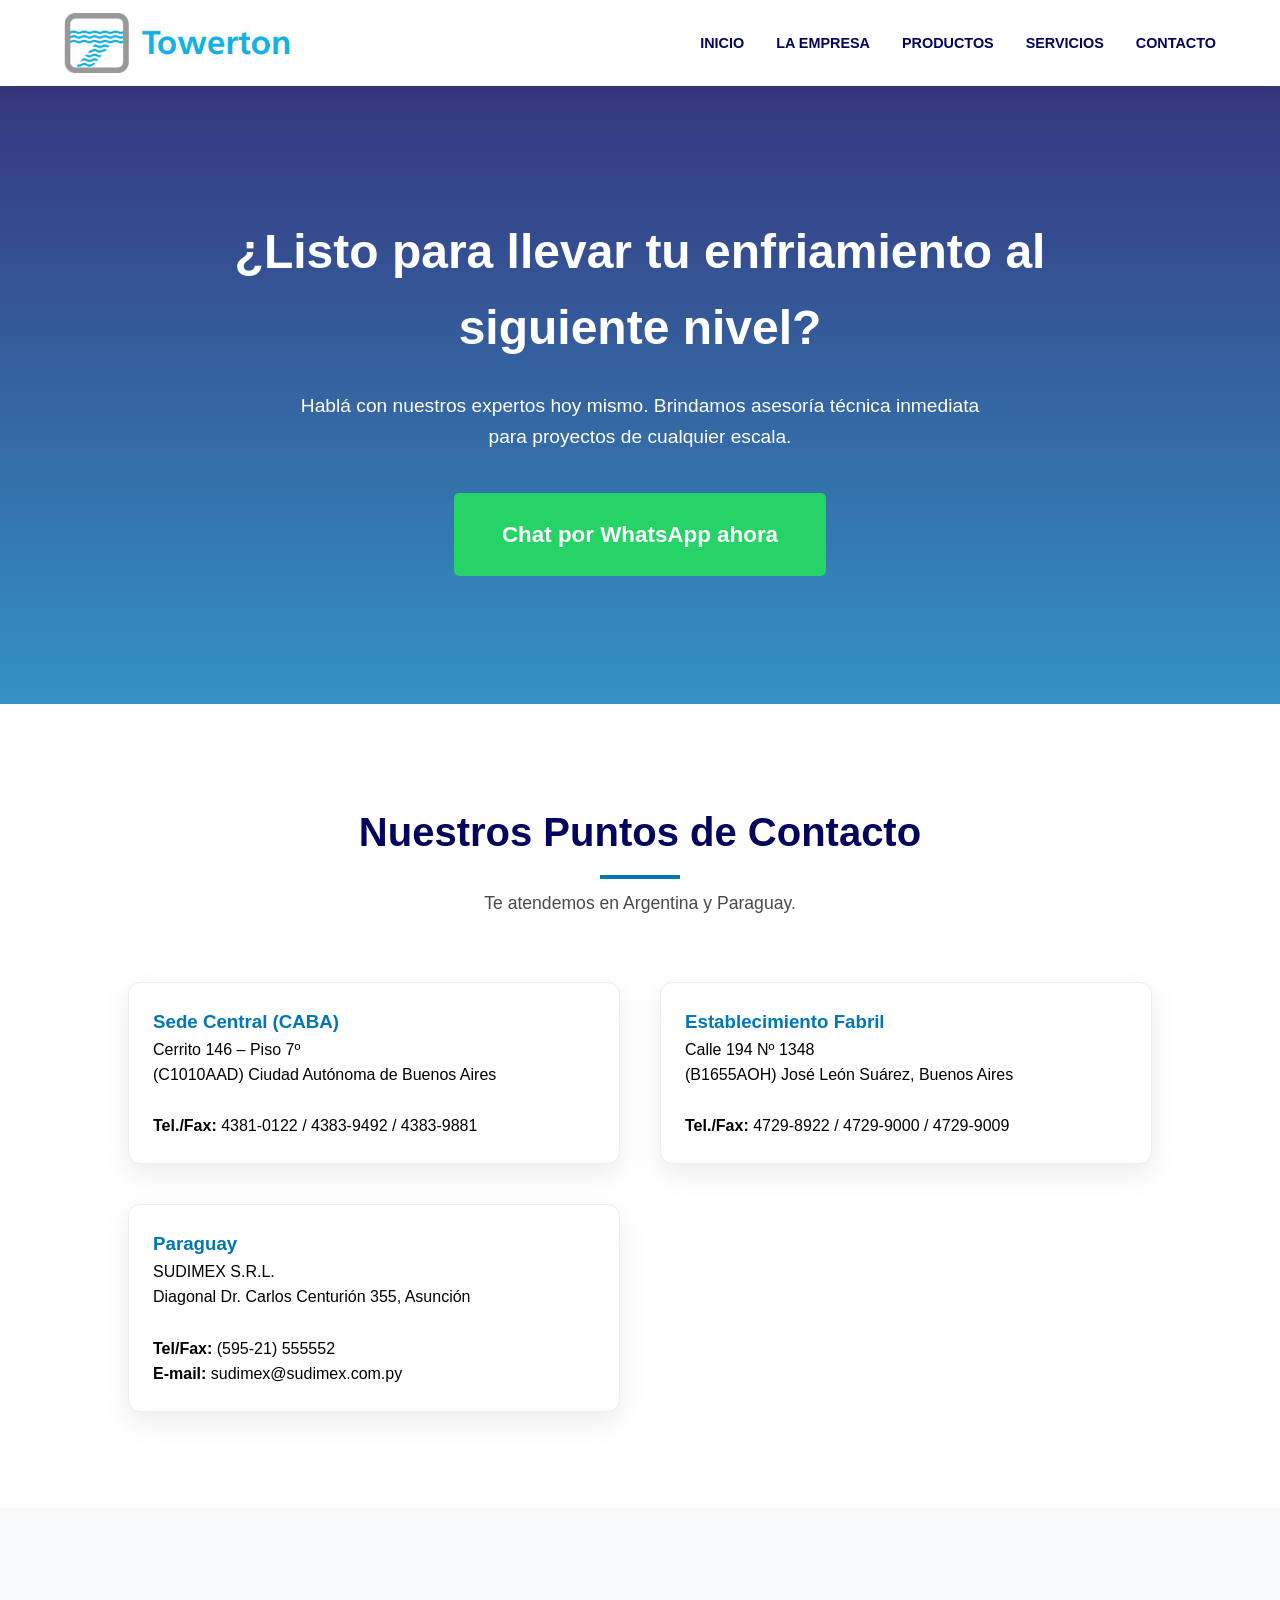
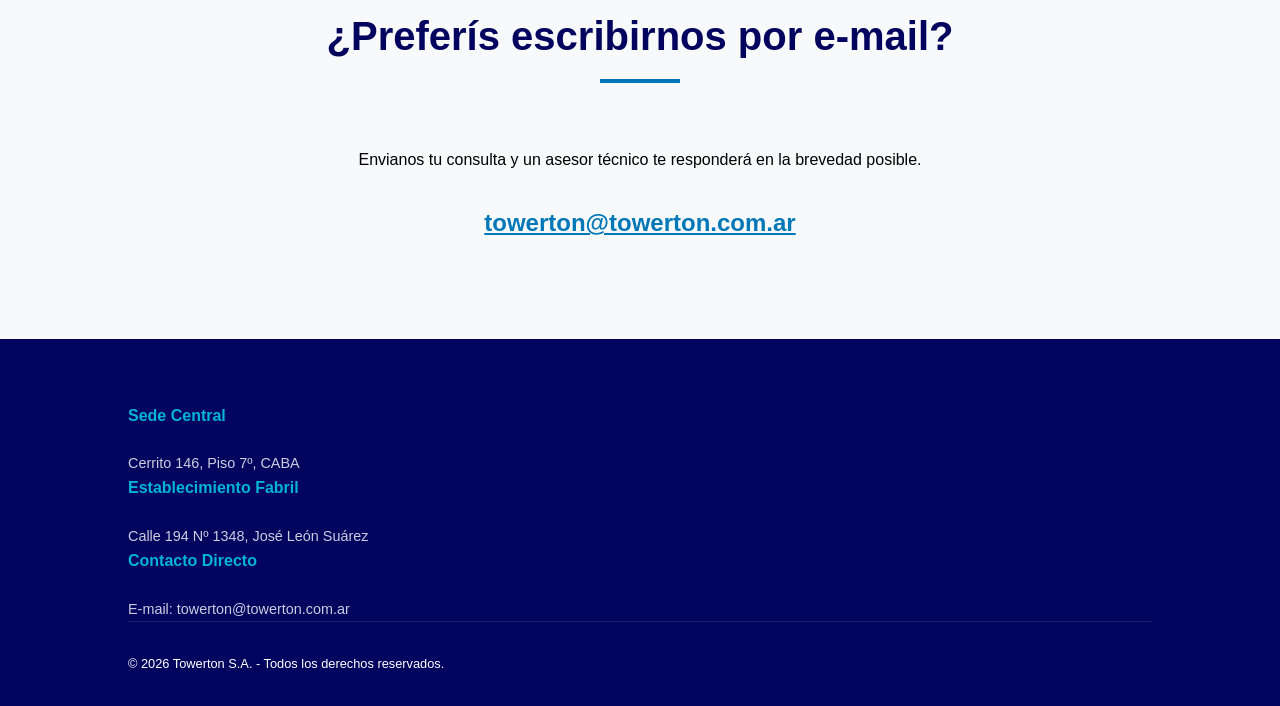
==== contacto.html @ 80e57f61 "con imagenes" ====
<!DOCTYPE html>
<html lang="es">
<head>
    <meta charset="UTF-8">
    <meta name="viewport" content="width=device-width, initial-scale=1.0">
    <title>Contacto | Towerton S.A.</title>
    <link rel="stylesheet" href="style.css">
</head>
<body>

    <header>
        <div class="logo"><img src="imagenes/logo_towerton.jpg" alt="Logo Towerton"></div>
        <nav>
            <ul>
                <li><a href="index.html">Inicio</a></li>
                <li><a href="empresa.html">La Empresa</a></li>
                <li><a href="productos.html">Productos</a></li>
                <li><a href="servicios.html">Servicios</a></li>
                <li><a href="contacto.html">Contacto</a></li>
            </ul>
        </nav>
    </header>

    <!-- SECCIÓN HERO DE CONTACTO -->
    <section style="background: linear-gradient(rgba(3, 4, 94, 0.8), rgba(0, 119, 182, 0.8)), url('https://via.placeholder.com/1920x1080'); background-size: cover; color: white; text-align: center; padding: 8rem 10%;">
        <h2 style="font-size: 3rem; margin-bottom: 1.5rem;">¿Listo para llevar tu enfriamiento al siguiente nivel?</h2>
        <p style="font-size: 1.2rem; max-width: 700px; margin: 0 auto 2.5rem;">Hablá con nuestros expertos hoy mismo. Brindamos asesoría técnica inmediata para proyectos de cualquier escala.</p>
        
        <!-- BOTÓN WHATSAPP PRINCIPAL -->
        <a href="https://wa.me/541147298922?text=Hola,%20me%20gustaría%20recibir%20asesoramiento%20técnico%20sobre%20torres%20de%20enfriamiento." 
           class="btn btn-primary" 
           style="background-color: #25D366; font-size: 1.4rem; padding: 1.5rem 3rem;">
           Chat por WhatsApp ahora
        </a>
    </section>

    <!-- SECCIÓN DE DATOS DE CONTACTO -->
    <section id="ubicaciones">
        <div class="section-title">
            <h2>Nuestros Puntos de Contacto</h2>
            <p>Te atendemos en Argentina y Paraguay.</p>
        </div>
        <div class="grid-container">
            <!-- Sede Central -->
            <div class="card">
                <div style="padding: 1.5rem;">
                    <h3 style="color: var(--primary-blue);">Sede Central (CABA)</h3>
                    <p>Cerrito 146 – Piso 7º<br>
                    (C1010AAD) Ciudad Autónoma de Buenos Aires<br><br>
                    <strong>Tel./Fax:</strong> 4381-0122 / 4383-9492 / 4383-9881</p>
                </div>
            </div>

            <!-- Establecimiento Fabril -->
            <div class="card">
                <div style="padding: 1.5rem;">
                    <h3 style="color: var(--primary-blue);">Establecimiento Fabril</h3>
                    <p>Calle 194 Nº 1348<br>
                    (B1655AOH) José León Suárez, Buenos Aires<br><br>
                    <strong>Tel./Fax:</strong> 4729-8922 / 4729-9000 / 4729-9009</p>
                </div>
            </div>

            <!-- Paraguay -->
            <div class="card">
                <div style="padding: 1.5rem;">
                    <h3 style="color: var(--primary-blue);">Paraguay</h3>
                    <p>SUDIMEX S.R.L.<br>
                    Diagonal Dr. Carlos Centurión 355, Asunción<br><br>
                    <strong>Tel/Fax:</strong> (595-21) 555552<br>
                    <strong>E-mail:</strong> sudimex@sudimex.com.py</p>
                </div>
            </div>
        </div>
    </section>

    <!-- SECCIÓN DE CORREO DIRECTO -->
    <section style="background: var(--light-bg); text-align: center;">
        <div class="section-title">
            <h2>¿Preferís escribirnos por e-mail?</h2>
        </div>
        <p style="margin-bottom: 2rem;">Envianos tu consulta y un asesor técnico te responderá en la brevedad posible.</p>
        <a href="mailto:towerton@towerton.com.ar" style="font-size: 1.5rem; color: var(--primary-blue); font-weight: bold; text-decoration: underline;">towerton@towerton.com.ar</a>
    </section>

    <footer>
        <div class="footer-info">
            <div><h4>Sede Central</h4><p>Cerrito 146, Piso 7º, CABA</p></div>
            <div><h4>Establecimiento Fabril</h4><p>Calle 194 Nº 1348, José León Suárez</p></div>
            <div><h4>Contacto Directo</h4><p>E-mail: towerton@towerton.com.ar</p></div>
        </div>
        <div class="copyright">&copy; 2026 Towerton S.A. - Todos los derechos reservados.</div>
    </footer>

</body>
</html>
---- style.css ----
/* --- VARIABLES Y RESET --- */
:root {
    --primary-blue: #0077b6; /* Celeste Industrial */
    --secondary-blue: #00b4d8;
    --dark-blue: #03045e;
    --light-bg: #f8f9fa;
    --white: #ffffff;
    --gray-text: #4a4a4a;
    --transition: all 0.3s ease;
}

* {
    margin: 0;
    padding: 0;
    box-sizing: border-box;
    font-family: 'Segoe UI', Roboto, Helvetica, Arial, sans-serif;
}

html { scroll-behavior: smooth; }

body {
    background-color: var(--white);
    color: var(--text-color);
    line-height: 1.6;
    overflow-x: hidden;
}

img { max-width: 100%; height: auto; display: block; }

/* --- NAVEGACIÓN --- */
header {
    background: rgba(255, 255, 255, 0.98);
    padding: 0.8rem 5%;
    display: flex;
    justify-content: space-between;
    align-items: center;
    position: sticky;
    top: 0;
    z-index: 1000;
    box-shadow: 0 2px 15px rgba(0,0,0,0.1);
}

.logo img { height: 60px; }

nav ul { display: flex; list-style: none; }

nav ul li { margin-left: 2rem; }

nav ul li a {
    text-decoration: none;
    color: var(--dark-blue);
    font-weight: 700;
    text-transform: uppercase;
    font-size: 0.9rem;
    transition: var(--transition);
}

nav ul li a:hover { color: var(--primary-blue); }

/* --- HERO SECTION --- */
.hero {
    background: linear-gradient(rgba(3, 4, 94, 0.7), rgba(0, 119, 182, 0.7)), 
                url('https://via.placeholder.com/1920x1080'); /* REEMPLAZAR CON FOTO DE PLANTA */
    background-size: cover;
    background-position: center;
    height: 90vh;
    display: flex;
    flex-direction: column;
    justify-content: center;
    align-items: center;
    text-align: center;
    color: var(--white);
    padding: 0 10%;
}

.hero h1 {
    font-size: clamp(2rem, 5vw, 4rem);
    margin-bottom: 1.5rem;
    text-shadow: 2px 2px 10px rgba(0,0,0,0.3);
}

.hero p {
    font-size: 1.2rem;
    max-width: 850px;
    margin-bottom: 2.5rem;
    color: #e0e0e0;
}

.btn {
    padding: 1.2rem 2.5rem;
    text-decoration: none;
    border-radius: 5px;
    font-weight: bold;
    transition: var(--transition);
    display: inline-block;
}

.btn-primary { background: var(--secondary-blue); color: white; }
.btn-primary:hover { background: var(--primary-blue); transform: scale(1.05); }

.btn-outline { border: 2px solid white; color: white; margin-left: 1rem; }
.btn-outline:hover { background: white; color: var(--dark-blue); }

/* --- SECCIONES GENERALES --- */
section { padding: 6rem 10%; }

.section-title {
    text-align: center;
    margin-bottom: 4rem;
}

.section-title h2 {
    font-size: 2.5rem;
    color: var(--dark-blue);
    position: relative;
    padding-bottom: 15px;
}

.section-title h2::after {
    content: '';
    position: absolute;
    bottom: 0;
    left: 50%;
    transform: translateX(-50%);
    width: 80px;
    height: 4px;
    background: var(--primary-blue);
}

.section-title p {
    color: var(--gray-text);
    margin-top: 10px;
    font-size: 1.1rem;
}

/* --- GRID DE CARDS --- */
.grid-container {
    display: grid;
    grid-template-columns: repeat(auto-fit, minmax(320px, 1fr));
    gap: 2.5rem;
}

.card {
    background: var(--white);
    padding: 0;
    border-radius: 12px;
    overflow: hidden;
    box-shadow: 0 10px 30px rgba(0,0,0,0.08);
    transition: var(--transition);
    border: 1px solid #eee;
}

.card:hover { transform: translateY(-10px); box-shadow: 0 15px 40px rgba(0,0,0,0.12); }

.card img { height: 220px; width: 100%; object-fit: cover; }

.card-content { padding: 1.5rem; }

.card-content h3 {
    color: var(--dark-blue);
    margin-bottom: 1rem;
}

/* --- SERVICIOS / PRODUCTOS --- */
.service-item {
    text-align: center;
    padding: 2rem;
    border: 1px solid #eee;
    border-radius: 10px;
}

/* --- FOOTER --- */
footer {
    background: var(--dark-blue);
    color: var(--white);
    padding: 4rem 10% 2rem;
}

.footer-grid {
    display: grid;
    grid-template-columns: repeat(auto-fit, minmax(200px, 1fr));
    gap: 3rem;
    margin-bottom: 3rem;
}

.footer-info h4 { margin-bottom: 1.5rem; color: var(--secondary-blue); }
.footer-info p { font-size: 0.9rem; opacity: 0.8; }

.copyright {
    border-top: 1px solid rgba(255,255,255,0.1);
    padding-top: 2rem;
    font-size: 0.8rem;
}

/* --- RESPONSIVE --- */
@media (max-width: 992px) {
    header { flex-direction: column; }
    nav ul { margin-top: 1rem; }
    nav ul li { margin: 0 10px; }
}
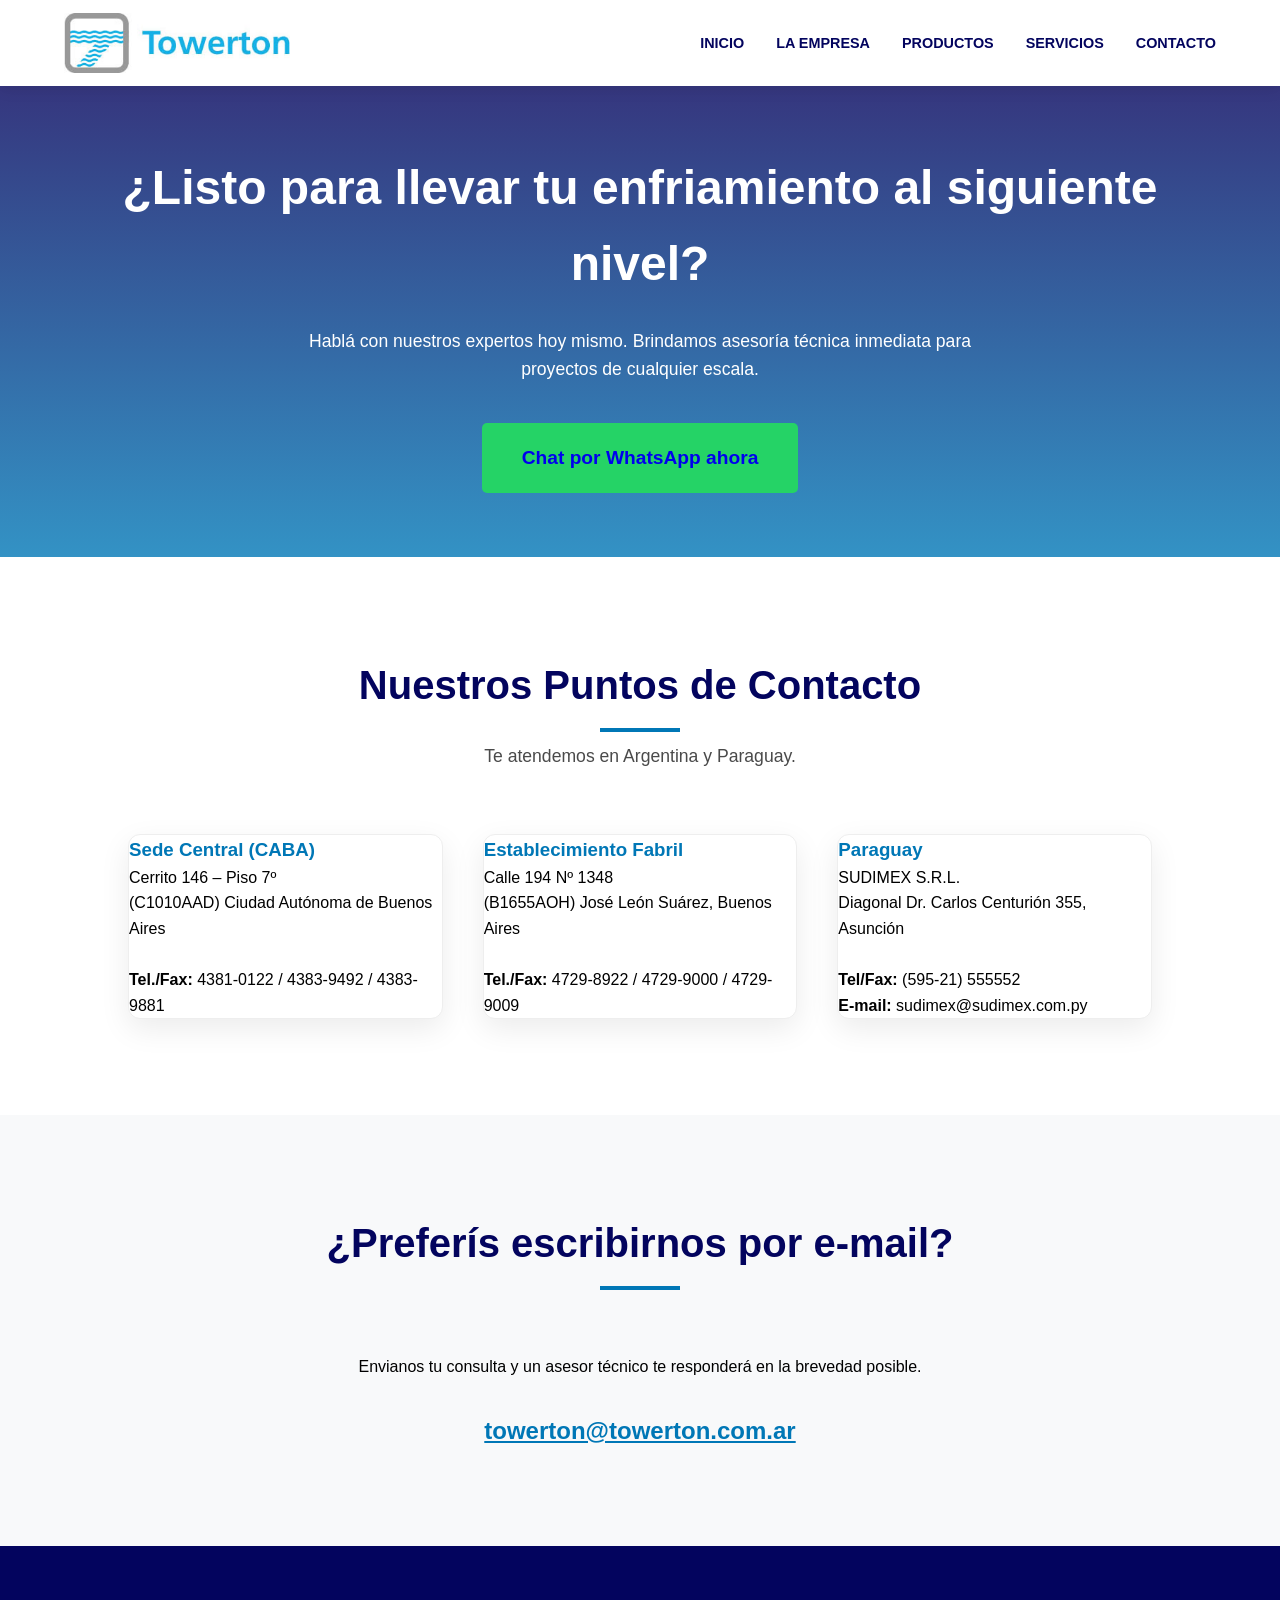
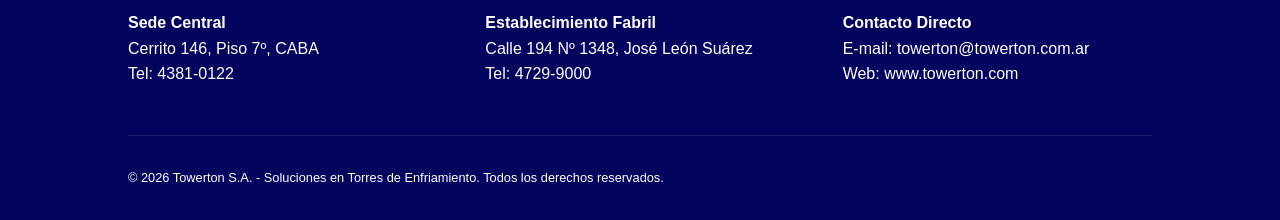
==== commit 40e8ed6c: "Fix: unificar footer idéntico en todas las paginas - misma estructura, datos y scripts en lugar corr" ====
--- a/contacto.html
+++ b/contacto.html
@@ -9,7 +9,16 @@
 <body>
 
     <header>
-        <div class="logo"><img src="imagenes/logo_towerton.jpg" alt="Logo Towerton"></div>
+        <div class="header-left">
+            <div class="logo">
+                <img src="imagenes/logo_towerton.jpg" alt="Logo Towerton">
+            </div>
+            <button class="menu-toggle" aria-label="Abrir menú">
+                <span></span>
+                <span></span>
+                <span></span>
+            </button>
+        </div>
         <nav>
             <ul>
                 <li><a href="index.html">Inicio</a></li>
@@ -22,14 +31,13 @@
     </header>
 
     <!-- SECCIÓN HERO DE CONTACTO -->
-    <section style="background: linear-gradient(rgba(3, 4, 94, 0.8), rgba(0, 119, 182, 0.8)), url('https://via.placeholder.com/1920x1080'); background-size: cover; color: white; text-align: center; padding: 8rem 10%;">
-        <h2 style="font-size: 3rem; margin-bottom: 1.5rem;">¿Listo para llevar tu enfriamiento al siguiente nivel?</h2>
-        <p style="font-size: 1.2rem; max-width: 700px; margin: 0 auto 2.5rem;">Hablá con nuestros expertos hoy mismo. Brindamos asesoría técnica inmediata para proyectos de cualquier escala.</p>
+    <section class="hero-contacto">
+        <h2 class="contact-title">¿Listo para llevar tu enfriamiento al siguiente nivel?</h2>
+        <p style="font-size: 1.1rem; max-width: 700px; margin: 0 auto 2.5rem;">Hablá con nuestros expertos hoy mismo. Brindamos asesoría técnica inmediata para proyectos de cualquier escala.</p>
         
         <!-- BOTÓN WHATSAPP PRINCIPAL -->
         <a href="https://wa.me/541147298922?text=Hola,%20me%20gustaría%20recibir%20asesoramiento%20técnico%20sobre%20torres%20de%20enfriamiento." 
-           class="btn btn-primary" 
-           style="background-color: #25D366; font-size: 1.4rem; padding: 1.5rem 3rem;">
+           class="btn btn-whatsapp">
            Chat por WhatsApp ahora
         </a>
     </section>
@@ -42,34 +50,28 @@
         </div>
         <div class="grid-container">
             <!-- Sede Central -->
-            <div class="card">
-                <div style="padding: 1.5rem;">
-                    <h3 style="color: var(--primary-blue);">Sede Central (CABA)</h3>
-                    <p>Cerrito 146 – Piso 7º<br>
-                    (C1010AAD) Ciudad Autónoma de Buenos Aires<br><br>
-                    <strong>Tel./Fax:</strong> 4381-0122 / 4383-9492 / 4383-9881</p>
-                </div>
+            <div class="card location-card">
+                <h3 style="color: var(--primary-blue);">Sede Central (CABA)</h3>
+                <p>Cerrito 146 – Piso 7º<br>
+                (C1010AAD) Ciudad Autónoma de Buenos Aires<br><br>
+                <strong>Tel./Fax:</strong> 4381-0122 / 4383-9492 / 4383-9881</p>
             </div>
 
             <!-- Establecimiento Fabril -->
-            <div class="card">
-                <div style="padding: 1.5rem;">
-                    <h3 style="color: var(--primary-blue);">Establecimiento Fabril</h3>
-                    <p>Calle 194 Nº 1348<br>
-                    (B1655AOH) José León Suárez, Buenos Aires<br><br>
-                    <strong>Tel./Fax:</strong> 4729-8922 / 4729-9000 / 4729-9009</p>
-                </div>
+            <div class="card location-card">
+                <h3 style="color: var(--primary-blue);">Establecimiento Fabril</h3>
+                <p>Calle 194 Nº 1348<br>
+                (B1655AOH) José León Suárez, Buenos Aires<br><br>
+                <strong>Tel./Fax:</strong> 4729-8922 / 4729-9000 / 4729-9009</p>
             </div>
 
             <!-- Paraguay -->
-            <div class="card">
-                <div style="padding: 1.5rem;">
-                    <h3 style="color: var(--primary-blue);">Paraguay</h3>
-                    <p>SUDIMEX S.R.L.<br>
-                    Diagonal Dr. Carlos Centurión 355, Asunción<br><br>
-                    <strong>Tel/Fax:</strong> (595-21) 555552<br>
-                    <strong>E-mail:</strong> sudimex@sudimex.com.py</p>
-                </div>
+            <div class="card location-card">
+                <h3 style="color: var(--primary-blue);">Paraguay</h3>
+                <p>SUDIMEX S.R.L.<br>
+                Diagonal Dr. Carlos Centurión 355, Asunción<br><br>
+                <strong>Tel/Fax:</strong> (595-21) 555552<br>
+                <strong>E-mail:</strong> sudimex@sudimex.com.py</p>
             </div>
         </div>
     </section>
@@ -84,13 +86,41 @@
     </section>
 
     <footer>
-        <div class="footer-info">
-            <div><h4>Sede Central</h4><p>Cerrito 146, Piso 7º, CABA</p></div>
-            <div><h4>Establecimiento Fabril</h4><p>Calle 194 Nº 1348, José León Suárez</p></div>
-            <div><h4>Contacto Directo</h4><p>E-mail: towerton@towerton.com.ar</p></div>
+        <div class="footer-grid">
+            <div>
+                <h4>Sede Central</h4>
+                <p>Cerrito 146, Piso 7º, CABA<br>Tel: 4381-0122</p>
+            </div>
+            <div>
+                <h4>Establecimiento Fabril</h4>
+                <p>Calle 194 Nº 1348, José León Suárez<br>Tel: 4729-9000</p>
+            </div>
+            <div>
+                <h4>Contacto Directo</h4>
+                <p>E-mail: towerton@towerton.com.ar<br>Web: www.towerton.com</p>
+            </div>
         </div>
-        <div class="copyright">&copy; 2026 Towerton S.A. - Todos los derechos reservados.</div>
+        <div class="copyright">
+            &copy; 2026 Towerton S.A. - Soluciones en Torres de Enfriamiento. Todos los derechos reservados.
+        </div>
     </footer>
+
+    <script>
+        const menuToggle = document.querySelector('.menu-toggle');
+        const nav = document.querySelector('nav');
+
+        menuToggle.addEventListener('click', () => {
+            menuToggle.classList.toggle('active');
+            nav.classList.toggle('menu-active');
+        });
+
+        document.querySelectorAll('nav a').forEach(link => {
+            link.addEventListener('click', () => {
+                menuToggle.classList.remove('active');
+                nav.classList.remove('menu-active');
+            });
+        });
+    </script>
 
 </body>
 </html>
--- a/style.css
+++ b/style.css
@@ -1,3 +1,119 @@
+/* --- BOTÓN HAMBURGUESA Y MENÚ MÓVIL --- */
+.menu-toggle {
+    display: none;
+    flex-direction: column;
+    justify-content: space-between;
+    width: 30px;
+    height: 21px;
+    cursor: pointer;
+    background: transparent;
+    border: none;
+    z-index: 1001;
+}
+
+.menu-toggle span {
+    display: block;
+    height: 3px;
+    width: 100%;
+    background-color: var(--dark-blue);
+    border-radius: 3px;
+    transition: all 0.3s ease;
+}
+
+.header-left {
+    display: flex;
+    align-items: center;
+    gap: 1.5rem;
+}
+
+/* Animación de la hamburguesa al abrir */
+.menu-toggle.active span:nth-child(1) {
+    transform: translateY(9px) rotate(45deg);
+}
+.menu-toggle.active span:nth-child(2) {
+    opacity: 0;
+}
+.menu-toggle.active span:nth-child(3) {
+    transform: translateY(-9px) rotate(-45deg);
+}
+
+/* --- MENÚ RESPONSIVE (max 992px) --- */
+@media (max-width: 992px) {
+    .menu-toggle {
+        display: flex;
+    }
+
+    header {
+        display: flex;
+        flex-direction: column;
+        padding: 1rem 5%;
+    }
+
+    .header-left {
+        width: 100%;
+        justify-content: space-between;
+    }
+
+    nav {
+        width: 100%;
+        background-color: var(--white);
+        padding: 1rem 0;
+        box-shadow: 0 5px 10px rgba(0,0,0,0.1);
+        display: none;
+        border-top: 1px solid #eee;
+    }
+
+    nav.menu-active {
+        display: block;
+    }
+
+    nav ul {
+        flex-direction: column;
+        align-items: center;
+        margin-top: 0;
+    }
+
+    nav ul li {
+        margin: 0.5rem 0;
+    }
+
+    section {
+        padding: 4rem 5%;
+    }
+}
+
+/* --- CONTACTO SPECIFIC --- */
+.hero-contacto {
+    background: linear-gradient(rgba(3, 4, 94, 0.8), rgba(0, 119, 182, 0.8)), 
+                url('https://via.placeholder.com/1920x1080');
+    background-size: cover;
+    color: white;
+    text-align: center;
+    padding: 4rem 5%;
+}
+
+.contact-title {
+    font-size: clamp(2rem, 6vw, 3rem);
+    margin-bottom: 1.5rem;
+}
+
+.btn-whatsapp {
+    background-color: #25D366;
+    font-size: 1.2rem;
+    padding: 1rem 2.5rem;
+}
+
+.location-card {
+    border: 1px solid #eee;
+    padding: 1.5rem;
+    border-radius: 12px;
+    transition: var(--transition);
+}
+
+.location-card:hover {
+    box-shadow: 0 10px 30px rgba(0,0,0,0.08);
+}
+
 /* --- VARIABLES Y RESET --- */
 :root {
     --primary-blue: #0077b6; /* Celeste Industrial */
@@ -63,7 +179,7 @@
                 url('https://via.placeholder.com/1920x1080'); /* REEMPLAZAR CON FOTO DE PLANTA */
     background-size: cover;
     background-position: center;
-    height: 90vh;
+    min-height: 80vh;
     display: flex;
     flex-direction: column;
     justify-content: center;
@@ -136,7 +252,7 @@
 /* --- GRID DE CARDS --- */
 .grid-container {
     display: grid;
-    grid-template-columns: repeat(auto-fit, minmax(320px, 1fr));
+    grid-template-columns: repeat(auto-fit, minmax(280px, 1fr));
     gap: 2.5rem;
 }
 
@@ -193,8 +309,31 @@
 }
 
 /* --- RESPONSIVE --- */
-@media (max-width: 992px) {
-    header { flex-direction: column; }
-    nav ul { margin-top: 1rem; }
-    nav ul li { margin: 0 10px; }
+@media (max-width: 768px) {
+    .hero {
+        padding: 1rem 5%;
+    }
+    .hero p {
+        font-size: 1rem;
+    }
+}
+
+@media (max-width: 480px) {
+    .grid-container {
+        grid-template-columns: 1fr;
+    }
+    .section-title h2 {
+        font-size: 1.6rem;
+    }
+    footer {
+        padding: 3rem 5% 2rem;
+    }
+    .btn-outline {
+        margin-left: 0;
+        margin-top: 1rem;
+        width: 100%;
+    }
+    .btn-primary {
+        width: 100%;
+    }
 }
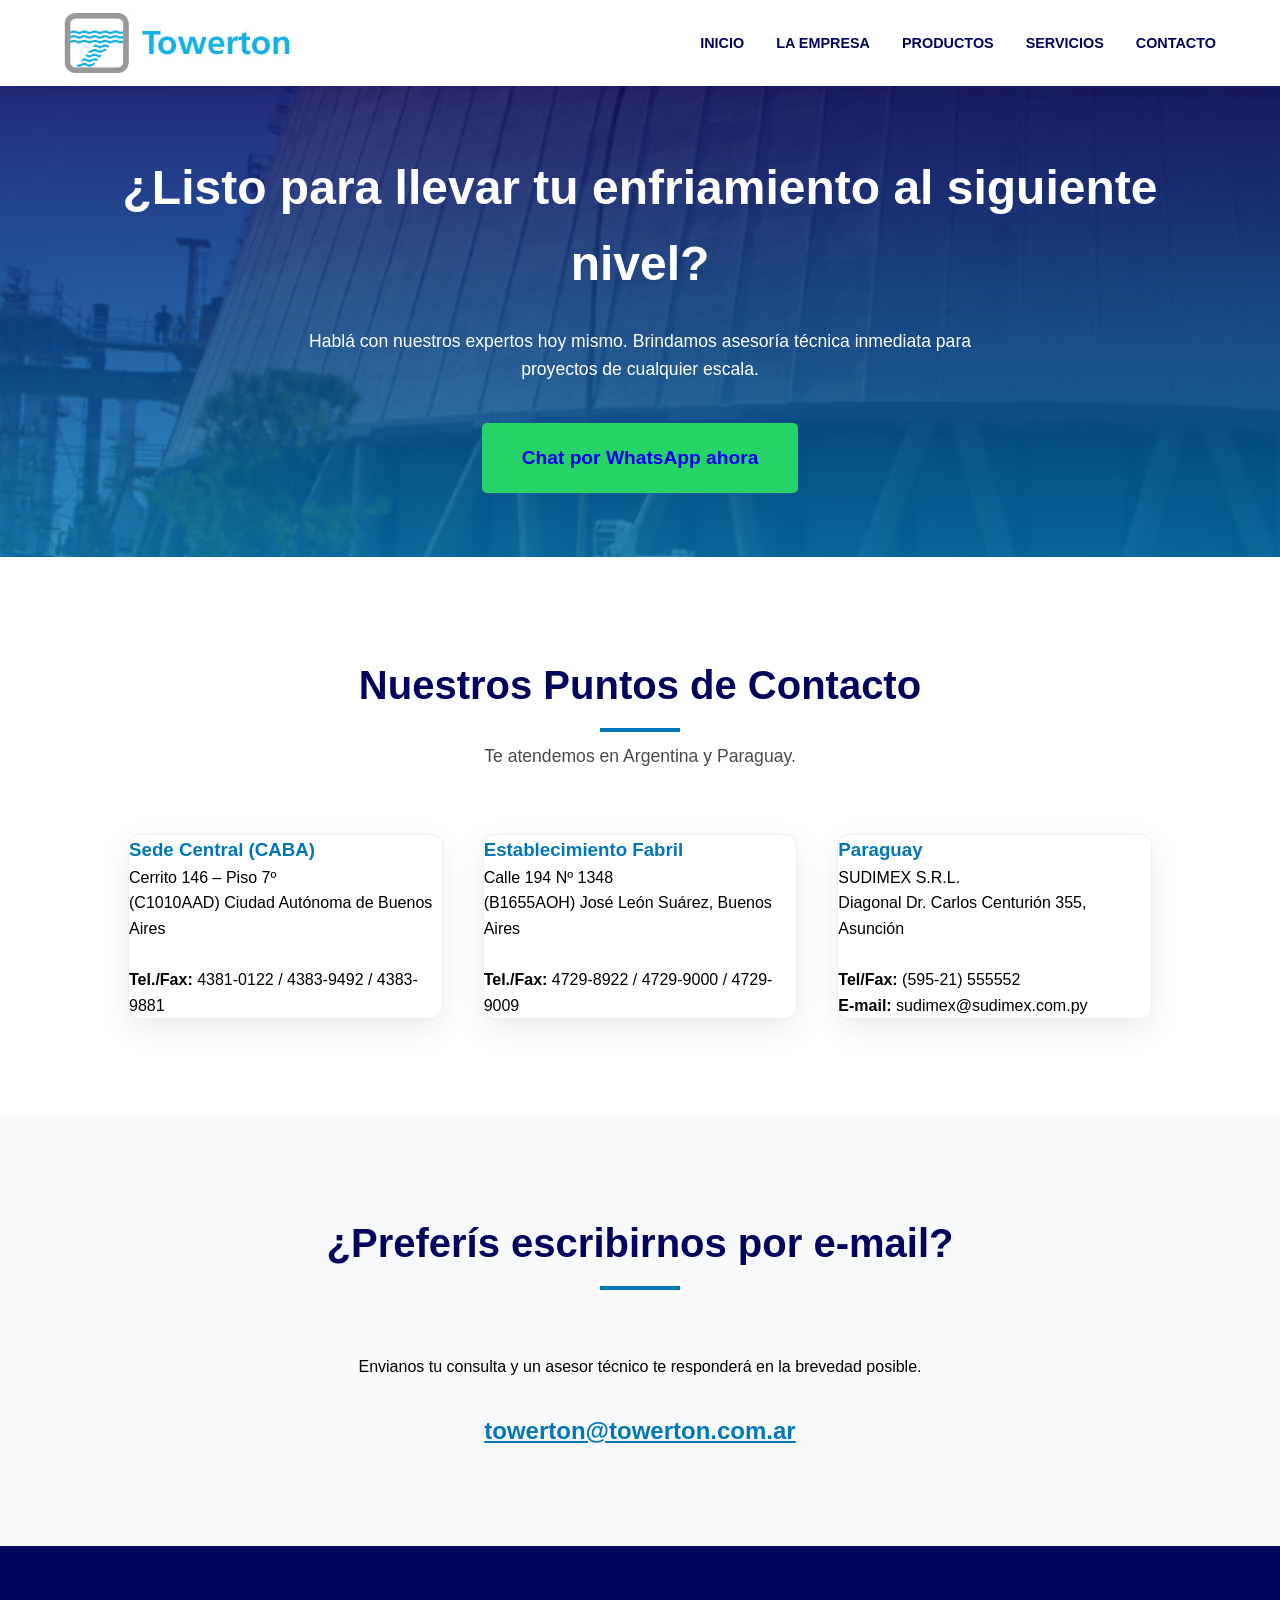
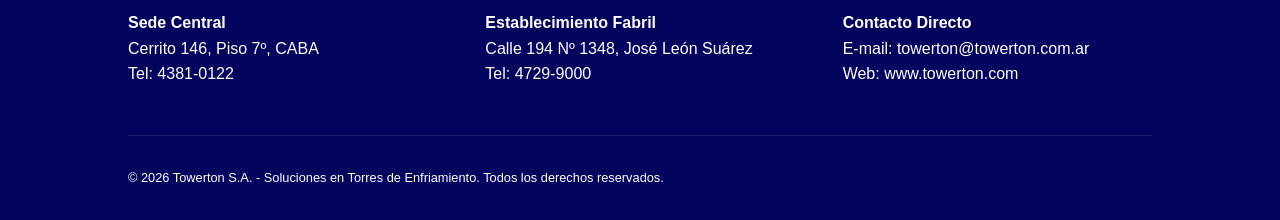
==== commit d5abdd81: "Fix: logo clickeable en todas las paginas - redirige a index" ====
--- a/contacto.html
+++ b/contacto.html
@@ -10,9 +10,9 @@
 
     <header>
         <div class="header-left">
-            <div class="logo">
+            <a href="index.html" class="logo">
                 <img src="imagenes/logo_towerton.jpg" alt="Logo Towerton">
-            </div>
+            </a>
             <button class="menu-toggle" aria-label="Abrir menú">
                 <span></span>
                 <span></span>
--- a/style.css
+++ b/style.css
@@ -85,7 +85,7 @@
 /* --- CONTACTO SPECIFIC --- */
 .hero-contacto {
     background: linear-gradient(rgba(3, 4, 94, 0.8), rgba(0, 119, 182, 0.8)), 
-                url('https://via.placeholder.com/1920x1080');
+                url('imagenes/foto25-grande.jpg');
     background-size: cover;
     color: white;
     text-align: center;
@@ -158,6 +158,16 @@
 
 .logo img { height: 60px; }
 
+.logo {
+    text-decoration: none;
+    color: inherit;
+    display: inline-block;
+}
+
+.logo:hover {
+    opacity: 0.85;
+}
+
 nav ul { display: flex; list-style: none; }
 
 nav ul li { margin-left: 2rem; }
@@ -176,7 +186,7 @@
 /* --- HERO SECTION --- */
 .hero {
     background: linear-gradient(rgba(3, 4, 94, 0.7), rgba(0, 119, 182, 0.7)), 
-                url('https://via.placeholder.com/1920x1080'); /* REEMPLAZAR CON FOTO DE PLANTA */
+                url('imagenes/foto17-grande.jpg');
     background-size: cover;
     background-position: center;
     min-height: 80vh;
